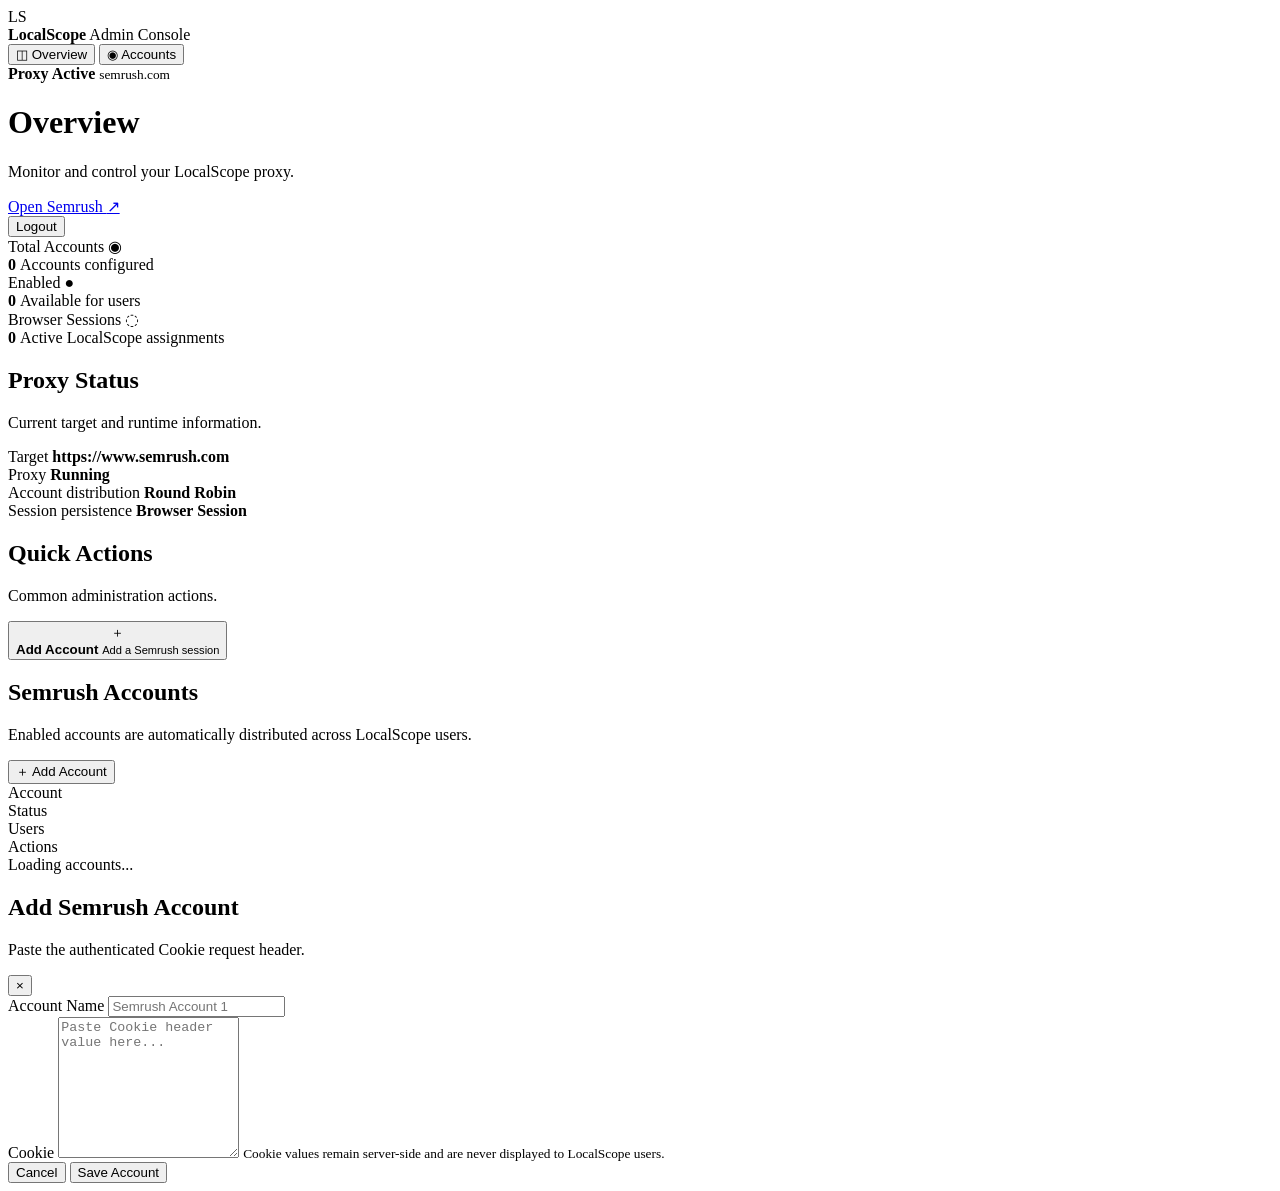
==== templates/index.html @ 62ed244a "Initial commit" ====
<!doctype html>
<html lang="en">
  <head>
    <meta charset="UTF-8" />

    <meta name="viewport" content="width=device-width, initial-scale=1.0" />

    <title>LocalScope Admin</title>

    <link rel="stylesheet" href="/__localscope/static/css/style.css" />
  </head>

  <body>
    <div class="admin-shell">
      <!-- =========================================
         SIDEBAR
    ========================================== -->

      <aside class="sidebar">
        <div class="brand">
          <div class="brand-logo">LS</div>

          <div class="brand-text">
            <strong>LocalScope</strong>
            <span>Admin Console</span>
          </div>
        </div>

        <nav class="sidebar-nav">
          <button class="nav-item active" data-page="overview">
            <span class="nav-icon"> ◫ </span>

            <span> Overview </span>
          </button>

          <button class="nav-item" data-page="accounts">
            <span class="nav-icon"> ◉ </span>

            <span> Accounts </span>
          </button>
        </nav>

        <div class="sidebar-footer">
          <div class="proxy-status">
            <span class="status-dot"></span>

            <div>
              <strong> Proxy Active </strong>

              <small> semrush.com </small>
            </div>
          </div>
        </div>
      </aside>

      <!-- =========================================
         MAIN
    ========================================== -->

      <main class="admin-main">
        <!-- =====================================
             TOP BAR
        ====================================== -->

        <header class="topbar">
          <div>
            <h1 id="page-title">Overview</h1>

            <p id="page-description">
              Monitor and control your LocalScope proxy.
            </p>
          </div>

          <div class="topbar-actions">
            <a href="/" target="_blank" class="open-target-button">
              Open Semrush
              <span>↗</span>
            </a>

            <form
              action="/__localscope/logout"
              method="post"
              class="logout-form"
            >
              <button type="submit" class="logout-button">Logout</button>
            </form>
          </div>
        </header>

        <!-- =====================================
             OVERVIEW PAGE
        ====================================== -->

        <section id="page-overview" class="admin-page active">
          <!-- Statistics -->

          <div class="stats-grid">
            <article class="stat-card">
              <div class="stat-card-top">
                <span class="stat-label"> Total Accounts </span>

                <span class="stat-icon"> ◉ </span>
              </div>

              <strong id="stat-total-accounts" class="stat-value"> 0 </strong>

              <span class="stat-caption"> Accounts configured </span>
            </article>

            <article class="stat-card">
              <div class="stat-card-top">
                <span class="stat-label"> Enabled </span>

                <span class="stat-icon success"> ● </span>
              </div>

              <strong id="stat-enabled-accounts" class="stat-value"> 0 </strong>

              <span class="stat-caption"> Available for users </span>
            </article>

            <article class="stat-card">
              <div class="stat-card-top">
                <span class="stat-label"> Browser Sessions </span>

                <span class="stat-icon"> ◌ </span>
              </div>

              <strong id="stat-browser-sessions" class="stat-value"> 0 </strong>

              <span class="stat-caption"> Active LocalScope assignments </span>
            </article>
          </div>

          <!-- System status -->

          <div class="content-grid">
            <section class="panel">
              <div class="panel-heading">
                <div>
                  <h2>Proxy Status</h2>

                  <p>Current target and runtime information.</p>
                </div>
              </div>

              <div class="status-list">
                <div class="status-row">
                  <span> Target </span>

                  <strong> https://www.semrush.com </strong>
                </div>

                <div class="status-row">
                  <span> Proxy </span>

                  <strong class="text-success"> Running </strong>
                </div>

                <div class="status-row">
                  <span> Account distribution </span>

                  <strong> Round Robin </strong>
                </div>

                <div class="status-row">
                  <span> Session persistence </span>

                  <strong> Browser Session </strong>
                </div>
              </div>
            </section>

            <section class="panel">
              <div class="panel-heading">
                <div>
                  <h2>Quick Actions</h2>

                  <p>Common administration actions.</p>
                </div>
              </div>

              <div class="quick-actions">
                <button class="quick-action" data-open-page="accounts">
                  <span>＋</span>

                  <div>
                    <strong> Add Account </strong>

                    <small> Add a Semrush session </small>
                  </div>
                </button>
              </div>
            </section>
          </div>
        </section>

        <!-- =====================================
             ACCOUNTS PAGE
        ====================================== -->

        <section id="page-accounts" class="admin-page">
          <section class="panel">
            <div class="panel-heading">
              <div>
                <h2>Semrush Accounts</h2>

                <p>
                  Enabled accounts are automatically distributed across
                  LocalScope users.
                </p>
              </div>

              <button id="show-add-account" class="primary-button">
                <span>＋</span>
                Add Account
              </button>
            </div>

            <div class="account-table-header">
              <div>Account</div>

              <div>Status</div>

              <div>Users</div>

              <div>Actions</div>
            </div>

            <div id="accounts-list" class="accounts-list">
              <div class="loading-state">Loading accounts...</div>
            </div>
          </section>
        </section>

      </main>
    </div>

    <!-- =========================================
     ADD ACCOUNT MODAL
========================================== -->

    <div id="account-modal" class="modal-backdrop hidden">
      <div class="modal">
        <div class="modal-header">
          <div>
            <h2>Add Semrush Account</h2>

            <p>Paste the authenticated Cookie request header.</p>
          </div>

          <button id="close-account-modal" class="icon-button" type="button">
            ×
          </button>
        </div>

        <form id="account-form">
          <div class="form-group">
            <label for="account-name"> Account Name </label>

            <input
              id="account-name"
              type="text"
              placeholder="Semrush Account 1"
              autocomplete="off"
              required
            />
          </div>

          <div class="form-group">
            <label for="account-cookie"> Cookie </label>

            <textarea
              id="account-cookie"
              rows="9"
              placeholder="Paste Cookie header value here..."
              required
            ></textarea>

            <small class="field-help">
              Cookie values remain server-side and are never displayed to
              LocalScope users.
            </small>
          </div>

          <div class="modal-actions">
            <button
              id="cancel-add-account"
              type="button"
              class="secondary-button"
            >
              Cancel
            </button>

            <button type="submit" class="primary-button">Save Account</button>
          </div>
        </form>
      </div>
    </div>

    <!-- =========================================
     NOTIFICATION
========================================== -->

    <div id="toast" class="toast hidden">
      <span id="toast-message"></span>
    </div>

    <script src="/__localscope/static/js/app.js"></script>
  </body>
</html>
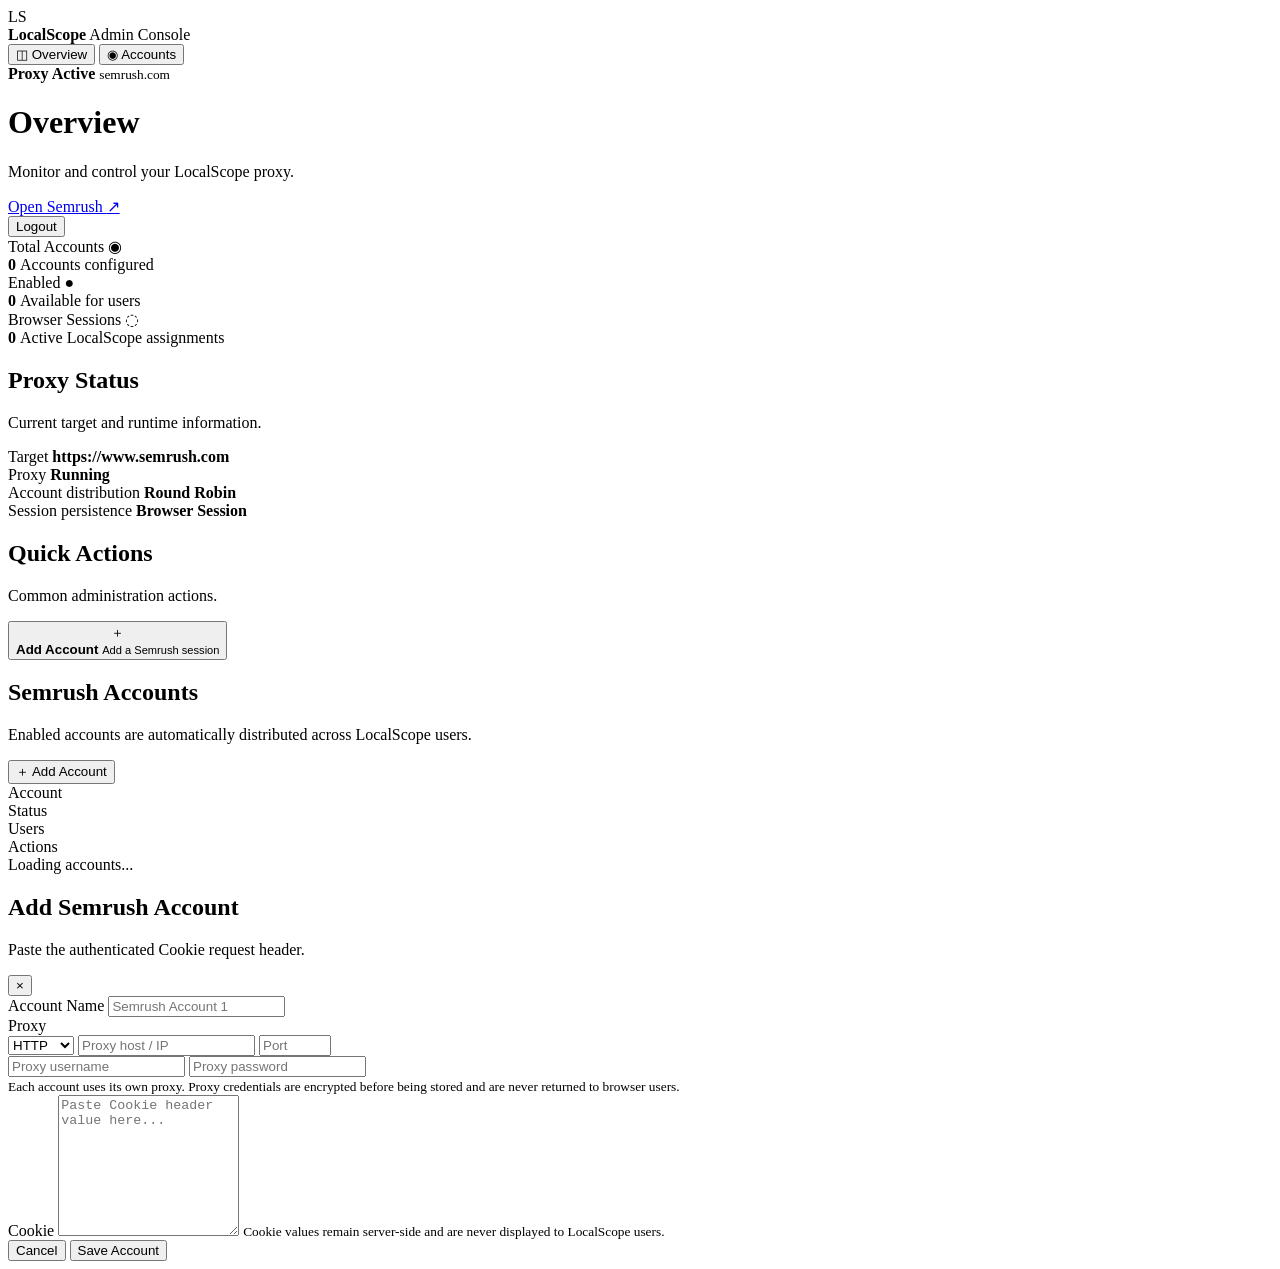
==== commit c5a5695f: "Add per-account proxy support" ====
--- a/templates/index.html
+++ b/templates/index.html
@@ -1,311 +1,361 @@
-<!doctype html>
-<html lang="en">
-  <head>
-    <meta charset="UTF-8" />
-
-    <meta name="viewport" content="width=device-width, initial-scale=1.0" />
-
-    <title>LocalScope Admin</title>
-
-    <link rel="stylesheet" href="/__localscope/static/css/style.css" />
-  </head>
-
-  <body>
-    <div class="admin-shell">
-      <!-- =========================================
-         SIDEBAR
-    ========================================== -->
-
-      <aside class="sidebar">
-        <div class="brand">
-          <div class="brand-logo">LS</div>
-
-          <div class="brand-text">
-            <strong>LocalScope</strong>
-            <span>Admin Console</span>
-          </div>
-        </div>
-
-        <nav class="sidebar-nav">
-          <button class="nav-item active" data-page="overview">
-            <span class="nav-icon"> ◫ </span>
-
-            <span> Overview </span>
-          </button>
-
-          <button class="nav-item" data-page="accounts">
-            <span class="nav-icon"> ◉ </span>
-
-            <span> Accounts </span>
-          </button>
-        </nav>
-
-        <div class="sidebar-footer">
-          <div class="proxy-status">
-            <span class="status-dot"></span>
-
-            <div>
-              <strong> Proxy Active </strong>
-
-              <small> semrush.com </small>
-            </div>
-          </div>
-        </div>
-      </aside>
-
-      <!-- =========================================
-         MAIN
-    ========================================== -->
-
-      <main class="admin-main">
-        <!-- =====================================
-             TOP BAR
-        ====================================== -->
-
-        <header class="topbar">
-          <div>
-            <h1 id="page-title">Overview</h1>
-
-            <p id="page-description">
-              Monitor and control your LocalScope proxy.
-            </p>
-          </div>
-
-          <div class="topbar-actions">
-            <a href="/" target="_blank" class="open-target-button">
-              Open Semrush
-              <span>↗</span>
-            </a>
-
-            <form
-              action="/__localscope/logout"
-              method="post"
-              class="logout-form"
-            >
-              <button type="submit" class="logout-button">Logout</button>
-            </form>
-          </div>
-        </header>
-
-        <!-- =====================================
-             OVERVIEW PAGE
-        ====================================== -->
-
-        <section id="page-overview" class="admin-page active">
-          <!-- Statistics -->
-
-          <div class="stats-grid">
-            <article class="stat-card">
-              <div class="stat-card-top">
-                <span class="stat-label"> Total Accounts </span>
-
-                <span class="stat-icon"> ◉ </span>
-              </div>
-
-              <strong id="stat-total-accounts" class="stat-value"> 0 </strong>
-
-              <span class="stat-caption"> Accounts configured </span>
-            </article>
-
-            <article class="stat-card">
-              <div class="stat-card-top">
-                <span class="stat-label"> Enabled </span>
-
-                <span class="stat-icon success"> ● </span>
-              </div>
-
-              <strong id="stat-enabled-accounts" class="stat-value"> 0 </strong>
-
-              <span class="stat-caption"> Available for users </span>
-            </article>
-
-            <article class="stat-card">
-              <div class="stat-card-top">
-                <span class="stat-label"> Browser Sessions </span>
-
-                <span class="stat-icon"> ◌ </span>
-              </div>
-
-              <strong id="stat-browser-sessions" class="stat-value"> 0 </strong>
-
-              <span class="stat-caption"> Active LocalScope assignments </span>
-            </article>
-          </div>
-
-          <!-- System status -->
-
-          <div class="content-grid">
-            <section class="panel">
-              <div class="panel-heading">
-                <div>
-                  <h2>Proxy Status</h2>
-
-                  <p>Current target and runtime information.</p>
-                </div>
-              </div>
-
-              <div class="status-list">
-                <div class="status-row">
-                  <span> Target </span>
-
-                  <strong> https://www.semrush.com </strong>
-                </div>
-
-                <div class="status-row">
-                  <span> Proxy </span>
-
-                  <strong class="text-success"> Running </strong>
-                </div>
-
-                <div class="status-row">
-                  <span> Account distribution </span>
-
-                  <strong> Round Robin </strong>
-                </div>
-
-                <div class="status-row">
-                  <span> Session persistence </span>
-
-                  <strong> Browser Session </strong>
-                </div>
-              </div>
-            </section>
-
-            <section class="panel">
-              <div class="panel-heading">
-                <div>
-                  <h2>Quick Actions</h2>
-
-                  <p>Common administration actions.</p>
-                </div>
-              </div>
-
-              <div class="quick-actions">
-                <button class="quick-action" data-open-page="accounts">
-                  <span>＋</span>
-
-                  <div>
-                    <strong> Add Account </strong>
-
-                    <small> Add a Semrush session </small>
-                  </div>
-                </button>
-              </div>
-            </section>
-          </div>
-        </section>
-
-        <!-- =====================================
-             ACCOUNTS PAGE
-        ====================================== -->
-
-        <section id="page-accounts" class="admin-page">
-          <section class="panel">
-            <div class="panel-heading">
-              <div>
-                <h2>Semrush Accounts</h2>
-
-                <p>
-                  Enabled accounts are automatically distributed across
-                  LocalScope users.
-                </p>
-              </div>
-
-              <button id="show-add-account" class="primary-button">
-                <span>＋</span>
-                Add Account
-              </button>
-            </div>
-
-            <div class="account-table-header">
-              <div>Account</div>
-
-              <div>Status</div>
-
-              <div>Users</div>
-
-              <div>Actions</div>
-            </div>
-
-            <div id="accounts-list" class="accounts-list">
-              <div class="loading-state">Loading accounts...</div>
-            </div>
-          </section>
-        </section>
-
-      </main>
-    </div>
-
-    <!-- =========================================
-     ADD ACCOUNT MODAL
-========================================== -->
-
-    <div id="account-modal" class="modal-backdrop hidden">
-      <div class="modal">
-        <div class="modal-header">
-          <div>
-            <h2>Add Semrush Account</h2>
-
-            <p>Paste the authenticated Cookie request header.</p>
-          </div>
-
-          <button id="close-account-modal" class="icon-button" type="button">
-            ×
-          </button>
-        </div>
-
-        <form id="account-form">
-          <div class="form-group">
-            <label for="account-name"> Account Name </label>
-
-            <input
-              id="account-name"
-              type="text"
-              placeholder="Semrush Account 1"
-              autocomplete="off"
-              required
-            />
-          </div>
-
-          <div class="form-group">
-            <label for="account-cookie"> Cookie </label>
-
-            <textarea
-              id="account-cookie"
-              rows="9"
-              placeholder="Paste Cookie header value here..."
-              required
-            ></textarea>
-
-            <small class="field-help">
-              Cookie values remain server-side and are never displayed to
-              LocalScope users.
-            </small>
-          </div>
-
-          <div class="modal-actions">
-            <button
-              id="cancel-add-account"
-              type="button"
-              class="secondary-button"
-            >
-              Cancel
-            </button>
-
-            <button type="submit" class="primary-button">Save Account</button>
-          </div>
-        </form>
-      </div>
-    </div>
-
-    <!-- =========================================
-     NOTIFICATION
-========================================== -->
-
-    <div id="toast" class="toast hidden">
-      <span id="toast-message"></span>
-    </div>
-
-    <script src="/__localscope/static/js/app.js"></script>
-  </body>
-</html>
+<!doctype html>
+<html lang="en">
+  <head>
+    <meta charset="UTF-8" />
+
+    <meta name="viewport" content="width=device-width, initial-scale=1.0" />
+
+    <title>LocalScope Admin</title>
+
+    <link rel="stylesheet" href="/__localscope/static/css/style.css" />
+  </head>
+
+  <body>
+    <div class="admin-shell">
+      <!-- =========================================
+         SIDEBAR
+    ========================================== -->
+
+      <aside class="sidebar">
+        <div class="brand">
+          <div class="brand-logo">LS</div>
+
+          <div class="brand-text">
+            <strong>LocalScope</strong>
+            <span>Admin Console</span>
+          </div>
+        </div>
+
+        <nav class="sidebar-nav">
+          <button class="nav-item active" data-page="overview">
+            <span class="nav-icon"> ◫ </span>
+
+            <span> Overview </span>
+          </button>
+
+          <button class="nav-item" data-page="accounts">
+            <span class="nav-icon"> ◉ </span>
+
+            <span> Accounts </span>
+          </button>
+        </nav>
+
+        <div class="sidebar-footer">
+          <div class="proxy-status">
+            <span class="status-dot"></span>
+
+            <div>
+              <strong> Proxy Active </strong>
+
+              <small> semrush.com </small>
+            </div>
+          </div>
+        </div>
+      </aside>
+
+      <!-- =========================================
+         MAIN
+    ========================================== -->
+
+      <main class="admin-main">
+        <!-- =====================================
+             TOP BAR
+        ====================================== -->
+
+        <header class="topbar">
+          <div>
+            <h1 id="page-title">Overview</h1>
+
+            <p id="page-description">
+              Monitor and control your LocalScope proxy.
+            </p>
+          </div>
+
+          <div class="topbar-actions">
+            <a href="/" target="_blank" class="open-target-button">
+              Open Semrush
+              <span>↗</span>
+            </a>
+
+            <form
+              action="/__localscope/logout"
+              method="post"
+              class="logout-form"
+            >
+              <button type="submit" class="logout-button">Logout</button>
+            </form>
+          </div>
+        </header>
+
+        <!-- =====================================
+             OVERVIEW PAGE
+        ====================================== -->
+
+        <section id="page-overview" class="admin-page active">
+          <!-- Statistics -->
+
+          <div class="stats-grid">
+            <article class="stat-card">
+              <div class="stat-card-top">
+                <span class="stat-label"> Total Accounts </span>
+
+                <span class="stat-icon"> ◉ </span>
+              </div>
+
+              <strong id="stat-total-accounts" class="stat-value"> 0 </strong>
+
+              <span class="stat-caption"> Accounts configured </span>
+            </article>
+
+            <article class="stat-card">
+              <div class="stat-card-top">
+                <span class="stat-label"> Enabled </span>
+
+                <span class="stat-icon success"> ● </span>
+              </div>
+
+              <strong id="stat-enabled-accounts" class="stat-value"> 0 </strong>
+
+              <span class="stat-caption"> Available for users </span>
+            </article>
+
+            <article class="stat-card">
+              <div class="stat-card-top">
+                <span class="stat-label"> Browser Sessions </span>
+
+                <span class="stat-icon"> ◌ </span>
+              </div>
+
+              <strong id="stat-browser-sessions" class="stat-value"> 0 </strong>
+
+              <span class="stat-caption"> Active LocalScope assignments </span>
+            </article>
+          </div>
+
+          <!-- System status -->
+
+          <div class="content-grid">
+            <section class="panel">
+              <div class="panel-heading">
+                <div>
+                  <h2>Proxy Status</h2>
+
+                  <p>Current target and runtime information.</p>
+                </div>
+              </div>
+
+              <div class="status-list">
+                <div class="status-row">
+                  <span> Target </span>
+
+                  <strong> https://www.semrush.com </strong>
+                </div>
+
+                <div class="status-row">
+                  <span> Proxy </span>
+
+                  <strong class="text-success"> Running </strong>
+                </div>
+
+                <div class="status-row">
+                  <span> Account distribution </span>
+
+                  <strong> Round Robin </strong>
+                </div>
+
+                <div class="status-row">
+                  <span> Session persistence </span>
+
+                  <strong> Browser Session </strong>
+                </div>
+              </div>
+            </section>
+
+            <section class="panel">
+              <div class="panel-heading">
+                <div>
+                  <h2>Quick Actions</h2>
+
+                  <p>Common administration actions.</p>
+                </div>
+              </div>
+
+              <div class="quick-actions">
+                <button class="quick-action" data-open-page="accounts">
+                  <span>＋</span>
+
+                  <div>
+                    <strong> Add Account </strong>
+
+                    <small> Add a Semrush session </small>
+                  </div>
+                </button>
+              </div>
+            </section>
+          </div>
+        </section>
+
+        <!-- =====================================
+             ACCOUNTS PAGE
+        ====================================== -->
+
+        <section id="page-accounts" class="admin-page">
+          <section class="panel">
+            <div class="panel-heading">
+              <div>
+                <h2>Semrush Accounts</h2>
+
+                <p>
+                  Enabled accounts are automatically distributed across
+                  LocalScope users.
+                </p>
+              </div>
+
+              <button id="show-add-account" class="primary-button">
+                <span>＋</span>
+                Add Account
+              </button>
+            </div>
+
+            <div class="account-table-header">
+              <div>Account</div>
+
+              <div>Status</div>
+
+              <div>Users</div>
+
+              <div>Actions</div>
+            </div>
+
+            <div id="accounts-list" class="accounts-list">
+              <div class="loading-state">Loading accounts...</div>
+            </div>
+          </section>
+        </section>
+
+      </main>
+    </div>
+
+    <!-- =========================================
+     ADD ACCOUNT MODAL
+========================================== -->
+
+    <div id="account-modal" class="modal-backdrop hidden">
+      <div class="modal">
+        <div class="modal-header">
+          <div>
+            <h2>Add Semrush Account</h2>
+
+            <p>Paste the authenticated Cookie request header.</p>
+          </div>
+
+          <button id="close-account-modal" class="icon-button" type="button">
+            ×
+          </button>
+        </div>
+
+        <form id="account-form">
+          <div class="form-group">
+            <label for="account-name"> Account Name </label>
+
+            <input
+              id="account-name"
+              type="text"
+              placeholder="Semrush Account 1"
+              autocomplete="off"
+              required
+            />
+          </div>
+
+          <div class="form-group">
+            <label> Proxy </label>
+
+            <div class="proxy-fields">
+              <select id="proxy-scheme" class="proxy-scheme">
+                <option value="http">HTTP</option>
+                <option value="https">HTTPS</option>
+              </select>
+
+              <input
+                id="proxy-host"
+                type="text"
+                placeholder="Proxy host / IP"
+                autocomplete="off"
+                required
+              />
+
+              <input
+                id="proxy-port"
+                type="number"
+                min="1"
+                max="65535"
+                placeholder="Port"
+                autocomplete="off"
+                required
+              />
+            </div>
+
+            <div class="proxy-fields proxy-auth-fields">
+              <input
+                id="proxy-username"
+                type="text"
+                placeholder="Proxy username"
+                autocomplete="off"
+              />
+
+              <input
+                id="proxy-password"
+                type="password"
+                placeholder="Proxy password"
+                autocomplete="new-password"
+              />
+            </div>
+
+            <small class="field-help">
+              Each account uses its own proxy. Proxy credentials are encrypted
+              before being stored and are never returned to browser users.
+            </small>
+          </div>
+
+          <div class="form-group">
+            <label for="account-cookie"> Cookie </label>
+
+            <textarea
+              id="account-cookie"
+              rows="9"
+              placeholder="Paste Cookie header value here..."
+              required
+            ></textarea>
+
+            <small class="field-help">
+              Cookie values remain server-side and are never displayed to
+              LocalScope users.
+            </small>
+          </div>
+
+          <div class="modal-actions">
+            <button
+              id="cancel-add-account"
+              type="button"
+              class="secondary-button"
+            >
+              Cancel
+            </button>
+
+            <button type="submit" class="primary-button">Save Account</button>
+          </div>
+        </form>
+      </div>
+    </div>
+
+    <!-- =========================================
+     NOTIFICATION
+========================================== -->
+
+    <div id="toast" class="toast hidden">
+      <span id="toast-message"></span>
+    </div>
+
+    <script src="/__localscope/static/js/app.js"></script>
+  </body>
+</html>
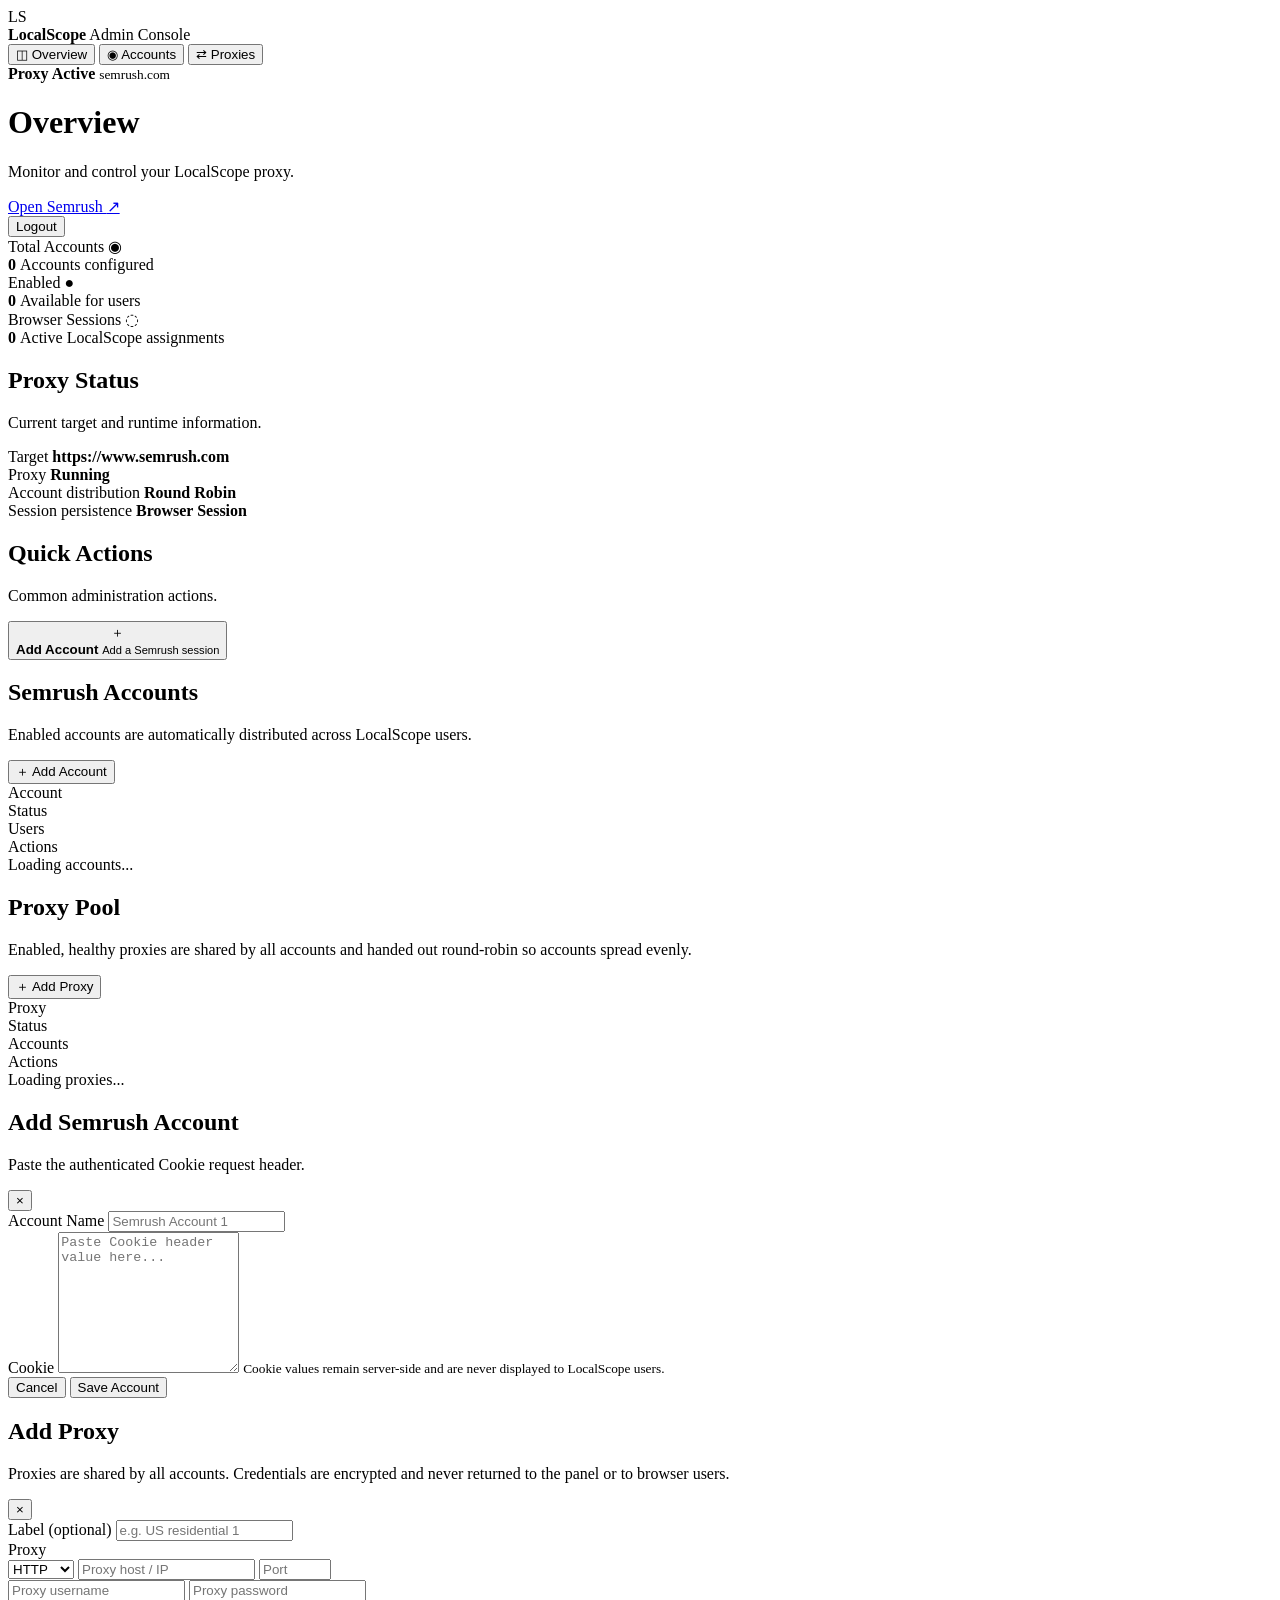
==== commit c912e5b2: "Update application functionality and UI" ====
--- a/templates/index.html
+++ b/templates/index.html
@@ -7,7 +7,7 @@
 
     <title>LocalScope Admin</title>
 
-    <link rel="stylesheet" href="/__localscope/static/css/style.css" />
+    <link rel="stylesheet" href="/localscope/static/css/style.css" />
   </head>
 
   <body>
@@ -38,6 +38,12 @@
 
             <span> Accounts </span>
           </button>
+
+          <button class="nav-item" data-page="proxies">
+            <span class="nav-icon"> ⇄ </span>
+
+            <span> Proxies </span>
+          </button>
         </nav>
 
         <div class="sidebar-footer">
@@ -78,7 +84,7 @@
             </a>
 
             <form
-              action="/__localscope/logout"
+              action="/localscope/logout"
               method="post"
               class="logout-form"
             >
@@ -233,6 +239,44 @@
           </section>
         </section>
 
+        <!-- =====================================
+             PROXIES PAGE
+        ====================================== -->
+
+        <section id="page-proxies" class="admin-page">
+          <section class="panel">
+            <div class="panel-heading">
+              <div>
+                <h2>Proxy Pool</h2>
+
+                <p>
+                  Enabled, healthy proxies are shared by all accounts and
+                  handed out round-robin so accounts spread evenly.
+                </p>
+              </div>
+
+              <button id="show-add-proxy" class="primary-button">
+                <span>＋</span>
+                Add Proxy
+              </button>
+            </div>
+
+            <div class="account-table-header">
+              <div>Proxy</div>
+
+              <div>Status</div>
+
+              <div>Accounts</div>
+
+              <div>Actions</div>
+            </div>
+
+            <div id="proxies-list" class="accounts-list">
+              <div class="loading-state">Loading proxies...</div>
+            </div>
+          </section>
+        </section>
+
       </main>
     </div>
 
@@ -244,9 +288,11 @@
       <div class="modal">
         <div class="modal-header">
           <div>
-            <h2>Add Semrush Account</h2>
-
-            <p>Paste the authenticated Cookie request header.</p>
+            <h2 id="account-modal-title">Add Semrush Account</h2>
+
+            <p id="account-modal-description">
+    Paste the authenticated Cookie request header.
+</p>
           </div>
 
           <button id="close-account-modal" class="icon-button" type="button">
@@ -264,6 +310,71 @@
               placeholder="Semrush Account 1"
               autocomplete="off"
               required
+            />
+          </div>
+
+          <div class="form-group">
+            <label for="account-cookie"> Cookie </label>
+
+            <textarea
+              id="account-cookie"
+              rows="9"
+              placeholder="Paste Cookie header value here..."
+            ></textarea>
+
+            <small class="field-help">
+              Cookie values remain server-side and are never displayed to
+              LocalScope users.
+            </small>
+          </div>
+
+          <div class="modal-actions">
+            <button
+              id="cancel-add-account"
+              type="button"
+              class="secondary-button"
+            >
+              Cancel
+            </button>
+
+            <button id="account-submit-button" type="submit" class="primary-button">
+    Save Account
+</button>
+          </div>
+        </form>
+      </div>
+    </div>
+
+    <!-- =========================================
+     PROXIES MODAL
+========================================== -->
+
+    <div id="proxy-modal" class="modal-backdrop hidden">
+      <div class="modal">
+        <div class="modal-header">
+          <div>
+            <h2 id="proxy-modal-title">Add Proxy</h2>
+
+            <p id="proxy-modal-description">
+              Proxies are shared by all accounts. Credentials are encrypted and
+              never returned to the panel or to browser users.
+            </p>
+          </div>
+
+          <button id="close-proxy-modal" class="icon-button" type="button">
+            ×
+          </button>
+        </div>
+
+        <form id="proxy-form">
+          <div class="form-group">
+            <label for="proxy-label"> Label (optional) </label>
+
+            <input
+              id="proxy-label"
+              type="text"
+              placeholder="e.g. US residential 1"
+              autocomplete="off"
             />
           </div>
 
@@ -311,38 +422,17 @@
               />
             </div>
 
-            <small class="field-help">
-              Each account uses its own proxy. Proxy credentials are encrypted
-              before being stored and are never returned to browser users.
-            </small>
-          </div>
-
-          <div class="form-group">
-            <label for="account-cookie"> Cookie </label>
-
-            <textarea
-              id="account-cookie"
-              rows="9"
-              placeholder="Paste Cookie header value here..."
-              required
-            ></textarea>
-
-            <small class="field-help">
-              Cookie values remain server-side and are never displayed to
-              LocalScope users.
-            </small>
+            <small class="field-help" id="proxy-edit-help"></small>
           </div>
 
           <div class="modal-actions">
-            <button
-              id="cancel-add-account"
-              type="button"
-              class="secondary-button"
-            >
+            <button id="cancel-proxy" type="button" class="secondary-button">
               Cancel
             </button>
 
-            <button type="submit" class="primary-button">Save Account</button>
+            <button id="proxy-submit-button" type="submit" class="primary-button">
+              Add Proxy
+            </button>
           </div>
         </form>
       </div>
@@ -356,6 +446,6 @@
       <span id="toast-message"></span>
     </div>
 
-    <script src="/__localscope/static/js/app.js"></script>
+    <script src="/localscope/static/js/app.js"></script>
   </body>
-</html>
+</html>
